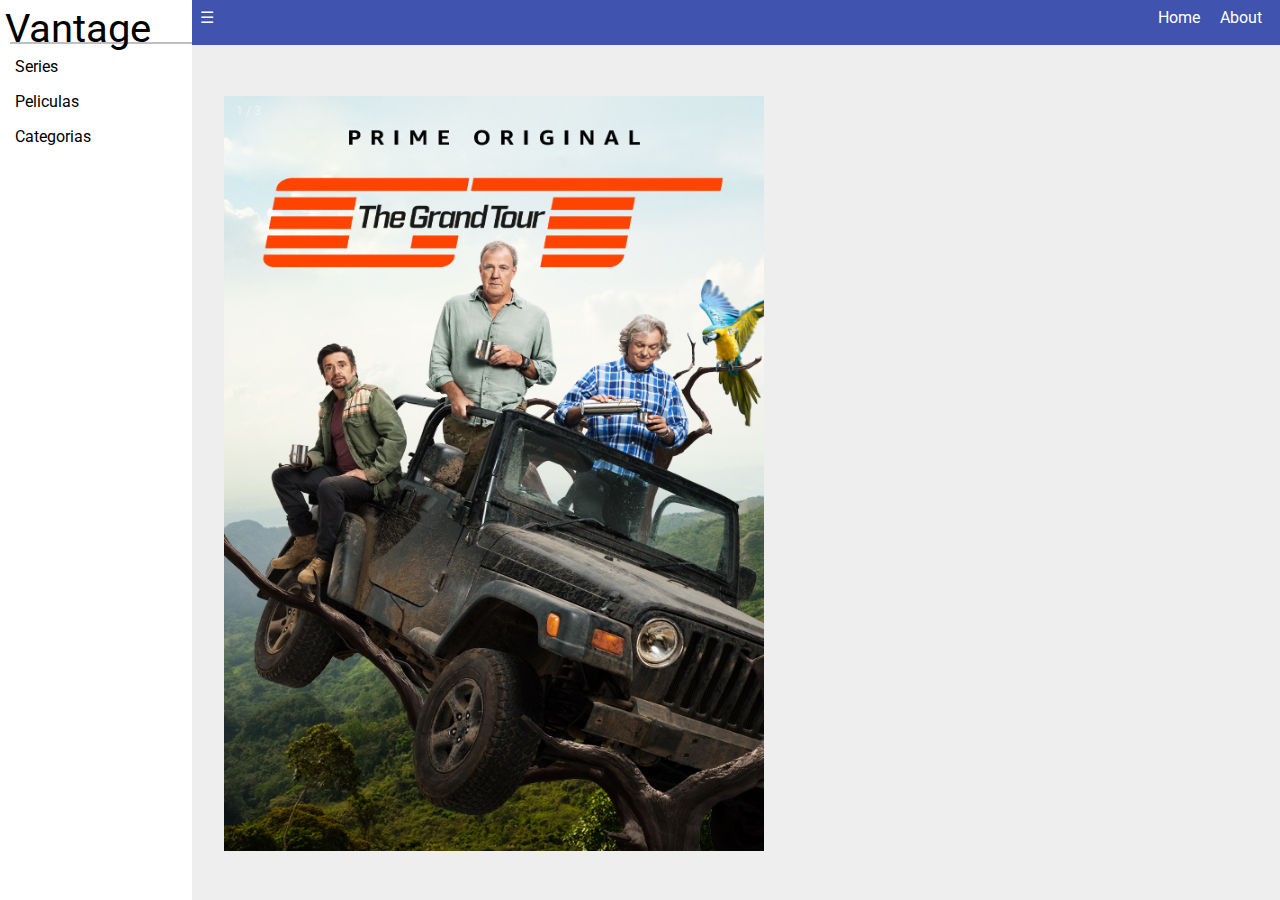
==== index.html @ b3d09c8a "New assets and components    - Slider added    - Router added" ====
<!DOCTYPE html>
<html lang="en">
<head>
    <meta charset="UTF-8">
    <meta name="viewport" content="width=device-width, initial-scale=1.0">
    <meta http-equiv="X-UA-Compatible" content="ie=edge">

    <link href="https://fonts.googleapis.com/css?family=Roboto" rel="stylesheet">
    <link rel="stylesheet" href="style/main.css"> 
    <link rel="stylesheet" href="style/home.css"> 

    <title>Vantage</title>
    <script src="js/ui.js"></script>
    <script src="js/templates.js"></script>
    <script src="js/router.js"></script>
    
    
</head>
<body>
    <div id="sidebar" class="active-sidebar">
        <div class="logo">Vantage</div>
        <ul>
            <hr class="separator">
            <li><a href="#">Series</a></li>
            <li><a href="#">Peliculas</a></li>
            <li><a href="#">Categorias</a></li>
        </ul>
    </div>
    <header>
        <a href="#" class="trigger">☰</a>
        <ul>
            <li >Home</li>
            <li >About</li>
        </ul>
    </header>
    <div id="content">
    </div>

    <script src="js/content.js"></script>
    <script src="js/main.js"></script>
    <script src="js/slider.js"></script>
</body>
</html>
---- style/main.css ----
body {
    font-family: 'Roboto', sans-serif;
    margin: 0;
    padding: 0;
    background-color: #eee;
}

header {
    background-color: #4053af;
    margin: 0 0 15px 0;
    float: right;
    width: 85vw; 
    height: 5vh;
    transition: width 0.2s;
    color: white;
}
header ul {
    margin: 8px;
    padding: 0;
    list-style-type: none;
    display: flex;
    flex-direction: row;
    float: right;

}

header ul li {
    margin-left: 10px;
    margin-right: 10px;
    display: inline;
    
}

hr.separator {
    border: 1px solid #bfbfbf;
}

#sidebar {
    position: fixed;
    background-color: white;
    width: 15vw;
    height: 100vh;
    transition: width 0.2s;
    
    overflow-x: hidden;
}

#sidebar ul {
    margin: 10px 0 5px 10px;
    padding: 0;
    list-style-type: none;

}
#sidebar ul li{
    text-align: left;
    margin: 5px 20px 0px 0px; 
    width: 100%;
    height: 30px;
    padding: 5px;
}

#sidebar ul li a {
    text-decoration: none;
    color: black;
}

#sidebar ul li:hover{
    background-color: #E0E0E0;
    font-weight: bold;
    /*border-bottom: 2px solid #4053af;*/

}

.logo {
    position: relative;
    height: 3.6vh;
    font-size: 40px;
    padding: 5px;
}

a.trigger {
    display: inline-block;
    text-decoration: none;
    color: white;
    margin: 8px;
}

#content {
    /*display: none;*/
    overflow-x: hidden;
    position: relative;
    left: 15vw;
    top: 4vh;
    width: 80vw;
    margin-left: 20px;
    transition: width 0.2s;
}

.grid-container {
    display: grid;
    grid-template-columns: auto auto auto;
    grid-column-gap: 150px;
}

.grid-item {
    /*border: 1px solid rgba(0, 0, 0, 0.8);*/
    padding: 25px;
    font-size: 30px;
    text-align: center;
}

.grid-container .grid-item {
    width: 200px;
    height: 150px;
}

.grid-container .grid-item img{
    max-width: 200px;
    max-height: 150px;
}
---- style/home.css ----
* {box-sizing:border-box}

/* Slideshow container */
.slideshow-container {
    max-width: 1000px;
    position: relative;
    margin: auto;
}

/* Number text (1/3 etc) */
.numbertext {
    color: #f2f2f2;
    font-size: 12px;
    padding: 8px 12px;
    position: absolute;
    top: 0;
}

/* Fading animation */
.fade {
    -webkit-animation-name: fade;
    -webkit-animation-duration: 1.5s;
    animation-name: fade;
    animation-duration: 1.5s;
}

@-webkit-keyframes fade {
    from {opacity: .4} 
    to {opacity: 1}
}

@keyframes fade {
    from {opacity: .4} 
    to {opacity: 1}
}

.mySlides img{
    width: 540px;
    height: 755px;;
}
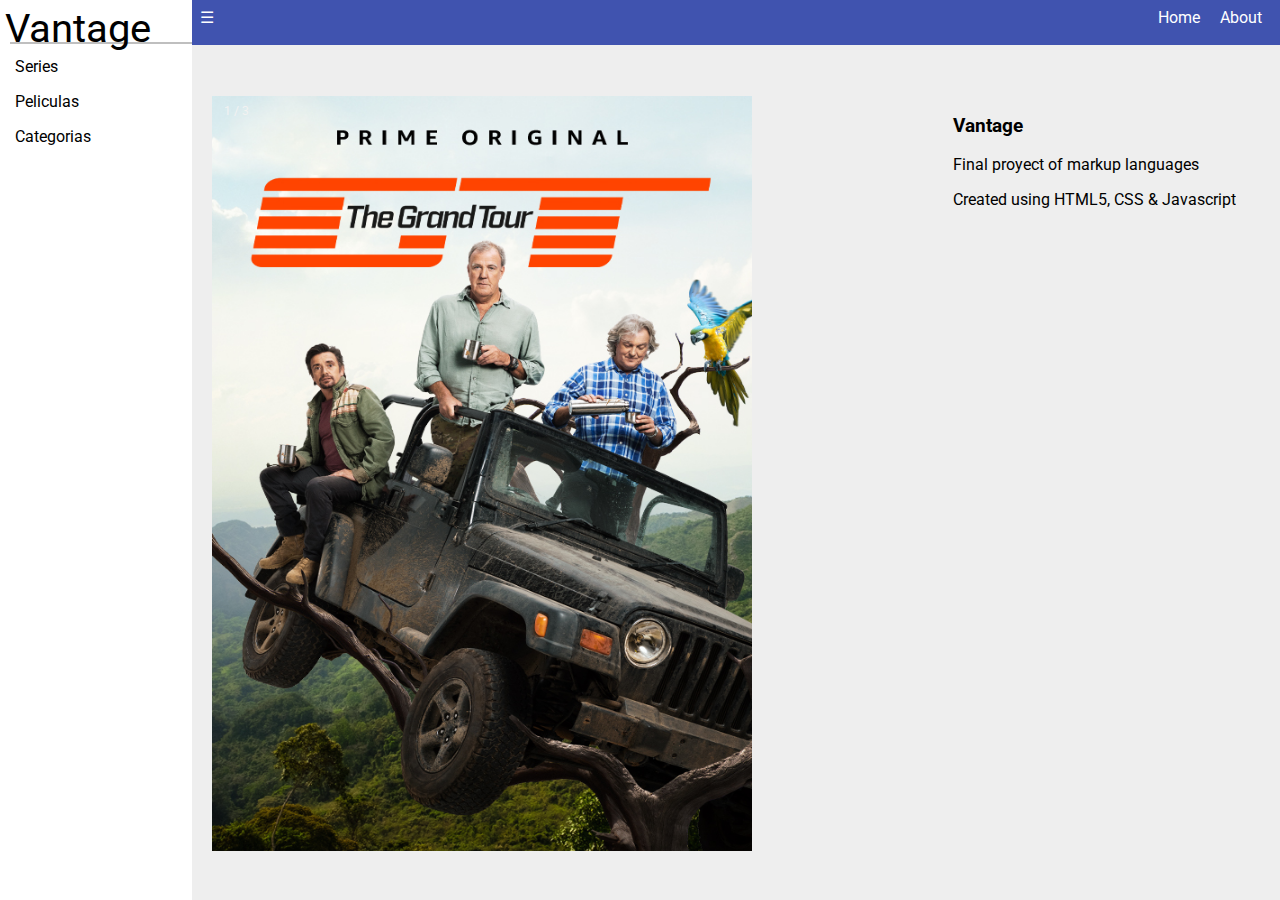
==== commit dc6f17d8: "Init page and xml added    - Init page done    - Added method to get JSON files from URL    - First " ====
--- a/index.html
+++ b/index.html
@@ -12,8 +12,7 @@
     <title>Vantage</title>
     <script src="js/ui.js"></script>
     <script src="js/templates.js"></script>
-    <script src="js/router.js"></script>
-    
+    <script src="js/router.js"></script>    
     
 </head>
 <body>
@@ -29,8 +28,8 @@
     <header>
         <a href="#" class="trigger">☰</a>
         <ul>
-            <li >Home</li>
-            <li >About</li>
+            <li class="home">Home</li>
+            <li class="about">About</li>
         </ul>
     </header>
     <div id="content">
--- a/style/main.css
+++ b/style/main.css
@@ -94,6 +94,7 @@
     width: 80vw;
     margin-left: 20px;
     transition: width 0.2s;
+    height: auto;
 }
 
 .grid-container {
@@ -109,10 +110,6 @@
     text-align: center;
 }
 
-.grid-container .grid-item {
-    width: 200px;
-    height: 150px;
-}
 
 .grid-container .grid-item img{
     max-width: 200px;
--- a/style/home.css
+++ b/style/home.css
@@ -3,8 +3,9 @@
 /* Slideshow container */
 .slideshow-container {
     max-width: 1000px;
-    position: relative;
+    float: left;
     margin: auto;
+
 }
 
 /* Number text (1/3 etc) */
@@ -36,6 +37,10 @@
 
 .mySlides img{
     width: 540px;
-    height: 755px;;
+    height: 755px;
 }
 
+.description {
+    float: right;
+    
+}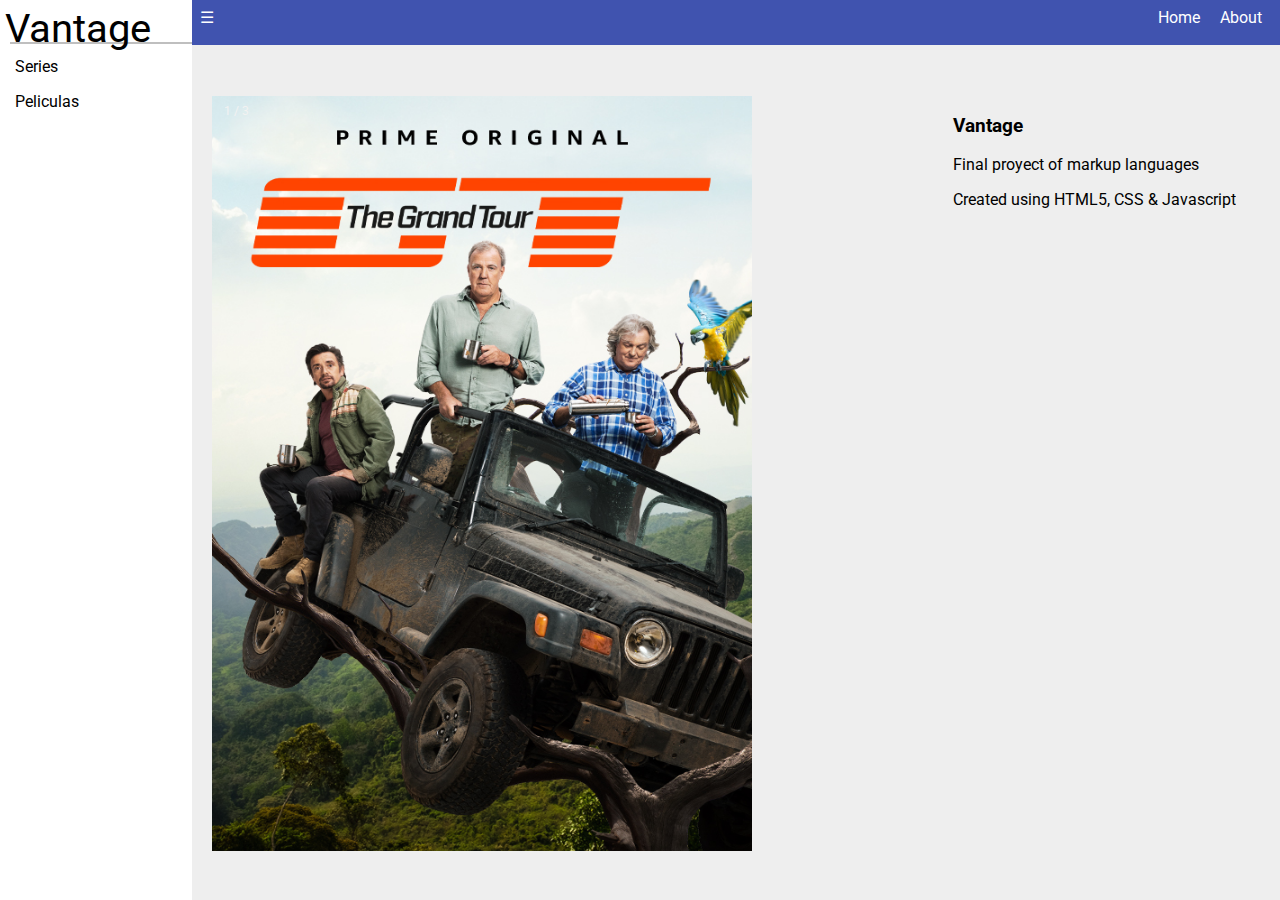
==== commit d1fb6aea: "Audio component" ====
--- a/index.html
+++ b/index.html
@@ -10,6 +10,7 @@
     <link rel="stylesheet" href="style/home.css"> 
 
     <title>Vantage</title>
+    <script src="js/util.js"></script>
     <script src="js/ui.js"></script>
     <script src="js/templates.js"></script>
     <script src="js/router.js"></script>    
@@ -22,7 +23,6 @@
             <hr class="separator">
             <li><a href="#">Series</a></li>
             <li><a href="#">Peliculas</a></li>
-            <li><a href="#">Categorias</a></li>
         </ul>
     </div>
     <header>
@@ -35,8 +35,9 @@
     <div id="content">
     </div>
 
-    <script src="js/content.js"></script>
     <script src="js/main.js"></script>
     <script src="js/slider.js"></script>
+    <audio></audio>
+    <script src="js/audioComponent.js"></script>
 </body>
 </html>--- a/style/main.css
+++ b/style/main.css
@@ -115,3 +115,7 @@
     max-width: 200px;
     max-height: 150px;
 }
+
+.home, .about {
+    cursor: pointer;
+}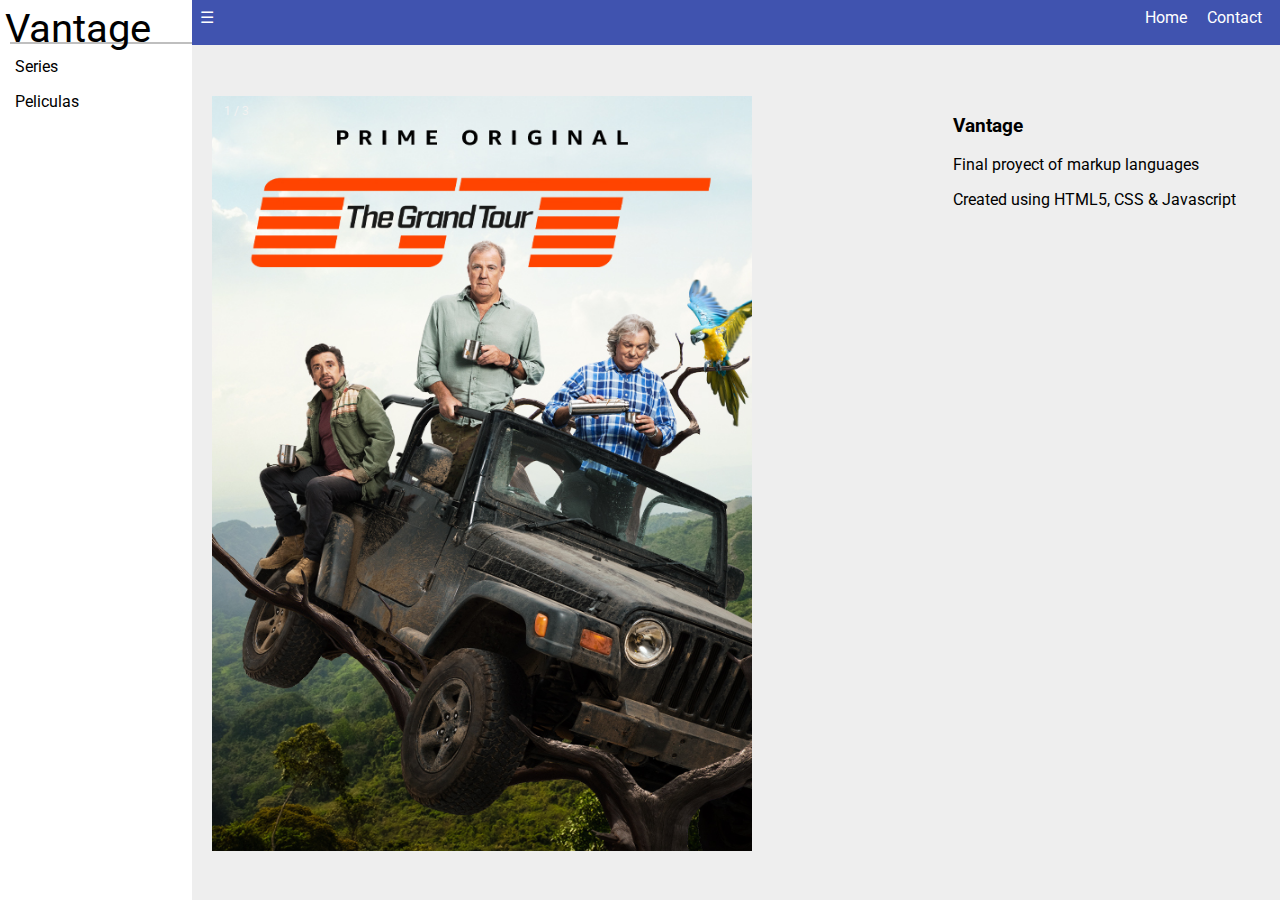
==== commit 5aeefec0: "final commit" ====
--- a/index.html
+++ b/index.html
@@ -17,19 +17,19 @@
     
 </head>
 <body>
-    <div id="sidebar" class="active-sidebar">
+    <aside id="sidebar" class="active-sidebar">
         <div class="logo">Vantage</div>
         <ul>
             <hr class="separator">
             <li><a href="#">Series</a></li>
             <li><a href="#">Peliculas</a></li>
         </ul>
-    </div>
+    </aside>
     <header>
         <a href="#" class="trigger">☰</a>
         <ul>
             <li class="home">Home</li>
-            <li class="about">About</li>
+            <li><a class="about" href="assets/xml/form-data.xml">Contact</a></li>
         </ul>
     </header>
     <div id="content">
--- a/style/main.css
+++ b/style/main.css
@@ -118,4 +118,9 @@
 
 .home, .about {
     cursor: pointer;
-}+}
+
+.about {
+    text-decoration: none;
+    color: white;
+}
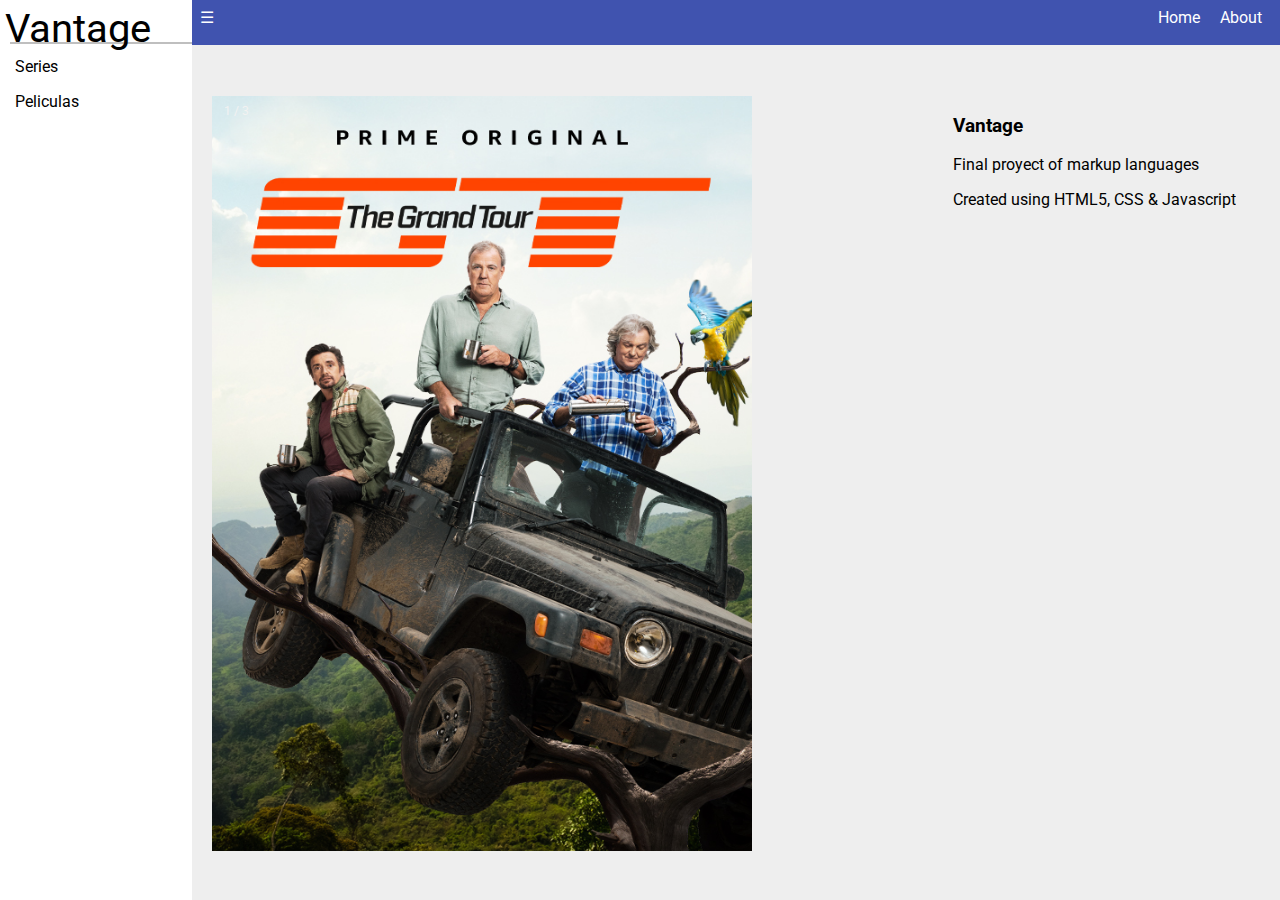
==== commit 2d04290d: "Merge pull request #1 from Daff199/dev" ====
--- a/index.html
+++ b/index.html
@@ -17,19 +17,19 @@
     
 </head>
 <body>
-    <aside id="sidebar" class="active-sidebar">
+    <div id="sidebar" class="active-sidebar">
         <div class="logo">Vantage</div>
         <ul>
             <hr class="separator">
             <li><a href="#">Series</a></li>
             <li><a href="#">Peliculas</a></li>
         </ul>
-    </aside>
+    </div>
     <header>
         <a href="#" class="trigger">☰</a>
         <ul>
             <li class="home">Home</li>
-            <li><a class="about" href="assets/xml/form-data.xml">Contact</a></li>
+            <li class="about">About</li>
         </ul>
     </header>
     <div id="content">
--- a/style/main.css
+++ b/style/main.css
@@ -118,9 +118,4 @@
 
 .home, .about {
     cursor: pointer;
-}
-
-.about {
-    text-decoration: none;
-    color: white;
-}
+}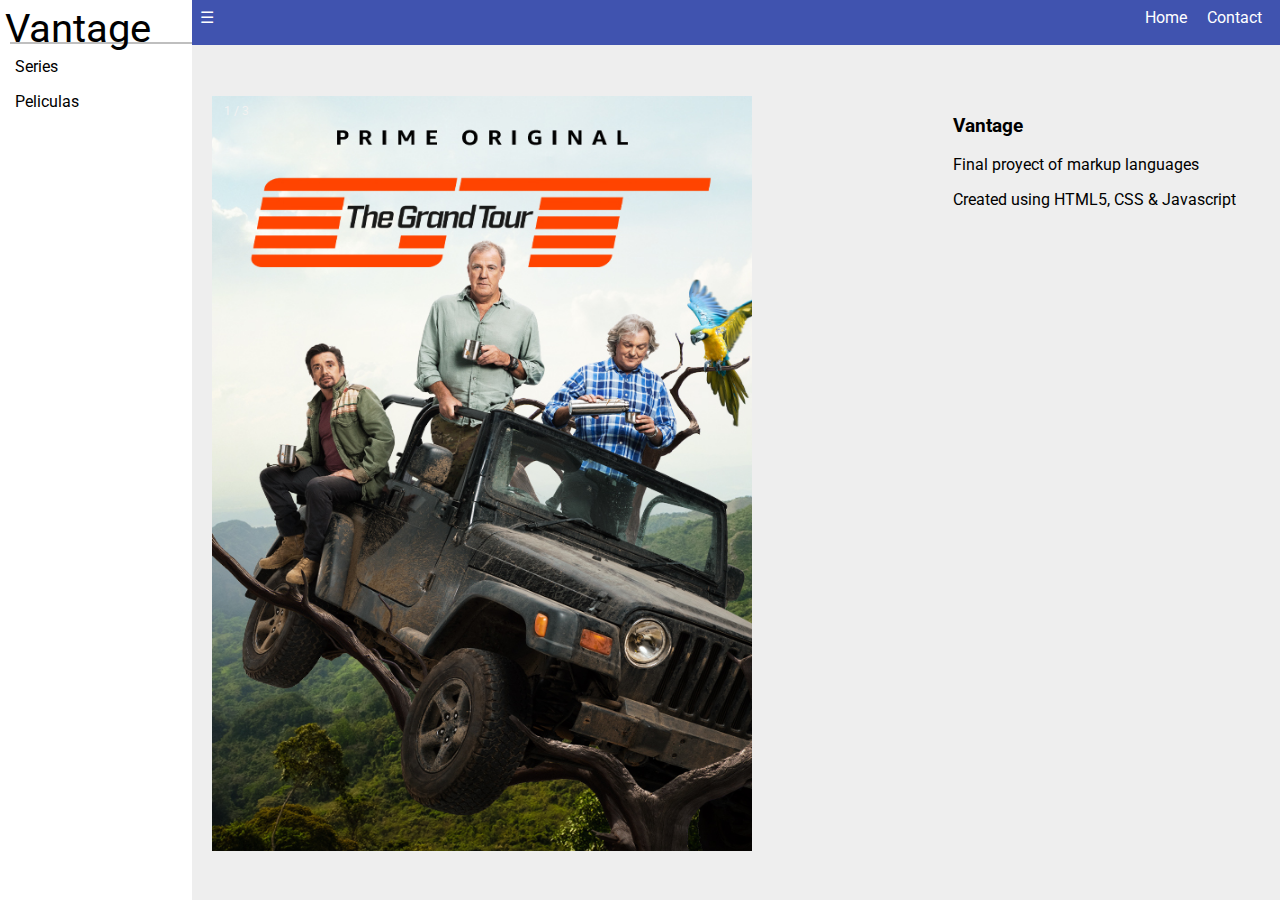
==== commit 342df5f3: "Merge pull request #2 from Daff199/dev" ====
--- a/index.html
+++ b/index.html
@@ -17,19 +17,19 @@
     
 </head>
 <body>
-    <div id="sidebar" class="active-sidebar">
+    <aside id="sidebar" class="active-sidebar">
         <div class="logo">Vantage</div>
         <ul>
             <hr class="separator">
             <li><a href="#">Series</a></li>
             <li><a href="#">Peliculas</a></li>
         </ul>
-    </div>
+    </aside>
     <header>
         <a href="#" class="trigger">☰</a>
         <ul>
             <li class="home">Home</li>
-            <li class="about">About</li>
+            <li><a class="about" href="assets/xml/form-data.xml">Contact</a></li>
         </ul>
     </header>
     <div id="content">
--- a/style/main.css
+++ b/style/main.css
@@ -118,4 +118,9 @@
 
 .home, .about {
     cursor: pointer;
-}+}
+
+.about {
+    text-decoration: none;
+    color: white;
+}
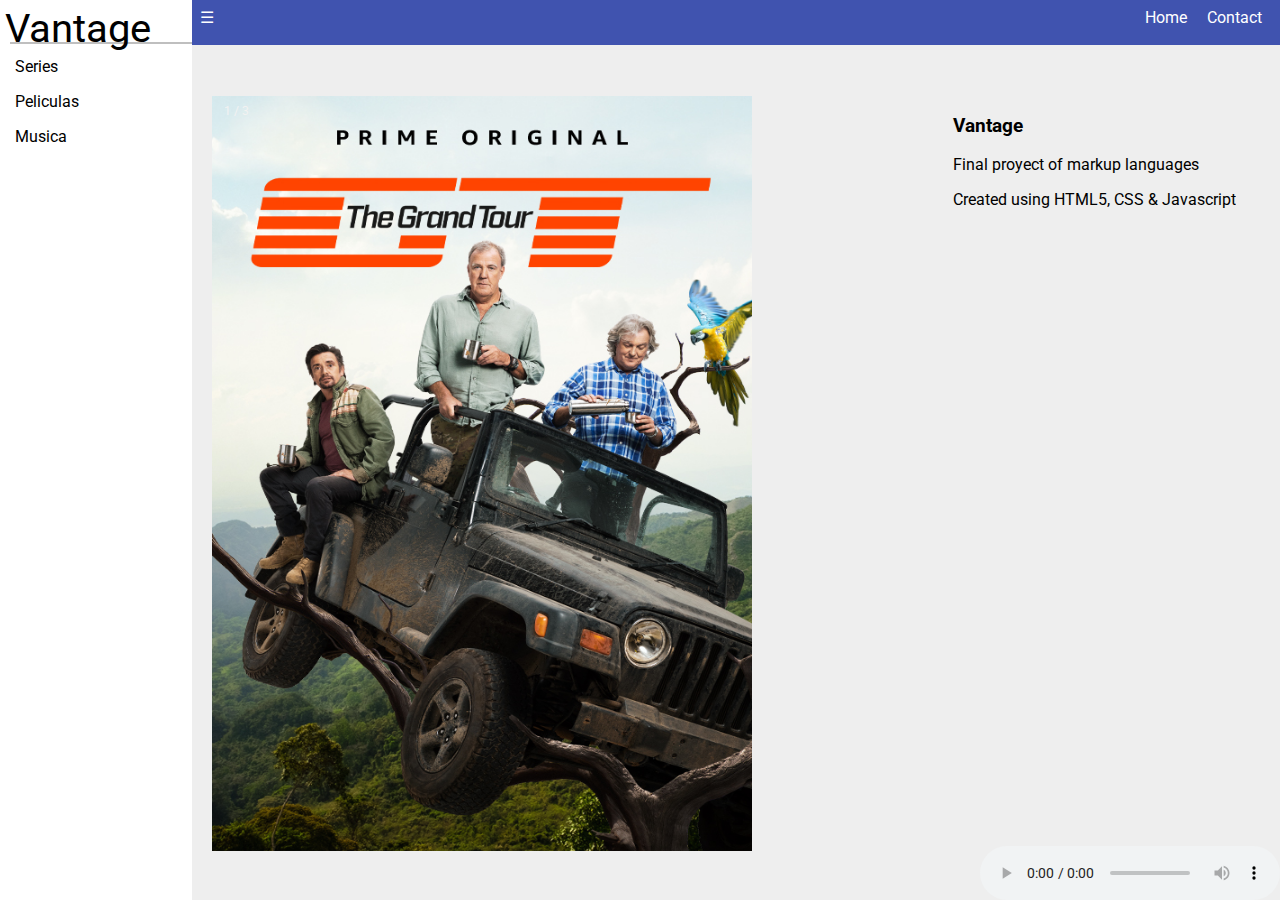
==== commit 0dd2c846: "End" ====
--- a/index.html
+++ b/index.html
@@ -23,6 +23,7 @@
             <hr class="separator">
             <li><a href="#">Series</a></li>
             <li><a href="#">Peliculas</a></li>
+            <li><a href="#">Musica</a></li>
         </ul>
     </aside>
     <header>
@@ -37,7 +38,9 @@
 
     <script src="js/main.js"></script>
     <script src="js/slider.js"></script>
-    <audio></audio>
+    <div class="audio-container">
+        <audio></audio>
+    </div>
     <script src="js/audioComponent.js"></script>
 </body>
 </html>--- a/style/main.css
+++ b/style/main.css
@@ -124,3 +124,11 @@
     text-decoration: none;
     color: white;
 }
+
+
+audio {
+    visibility: visible; 
+    position: absolute;
+    right: 0;
+    bottom: 0;
+}
